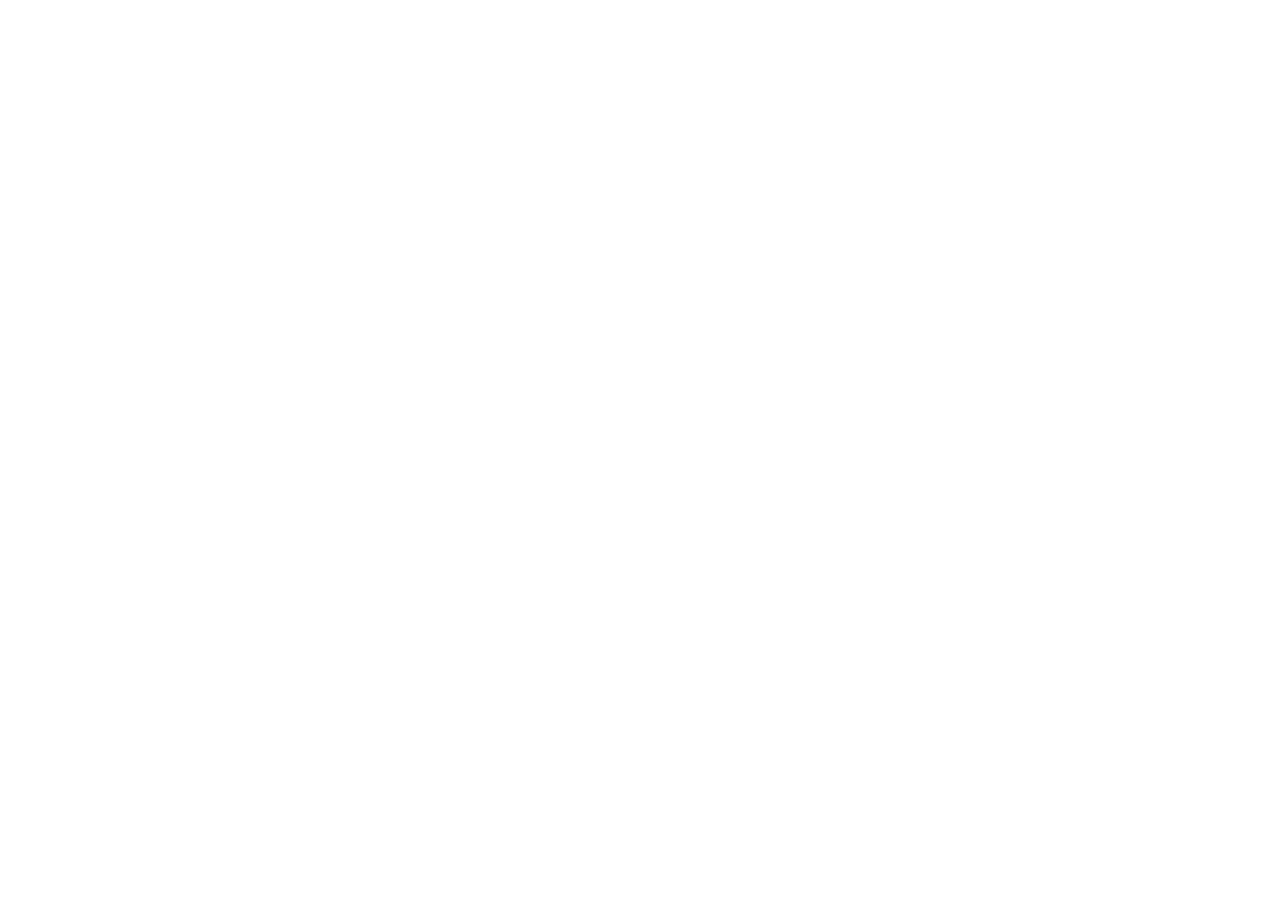
==== index.html @ eb6eebc4 "Plantillas de las paginas" ====
<!DOCTYPE html>
<html lang="en">
<head>
    <meta charset="UTF-8">
    <meta http-equiv="X-UA-Compatible" content="IE=edge">
    <meta name="viewport" content="width=device-width, initial-scale=1.0">
    <title>Document</title>
</head>
<body>
    
</body>
</html>
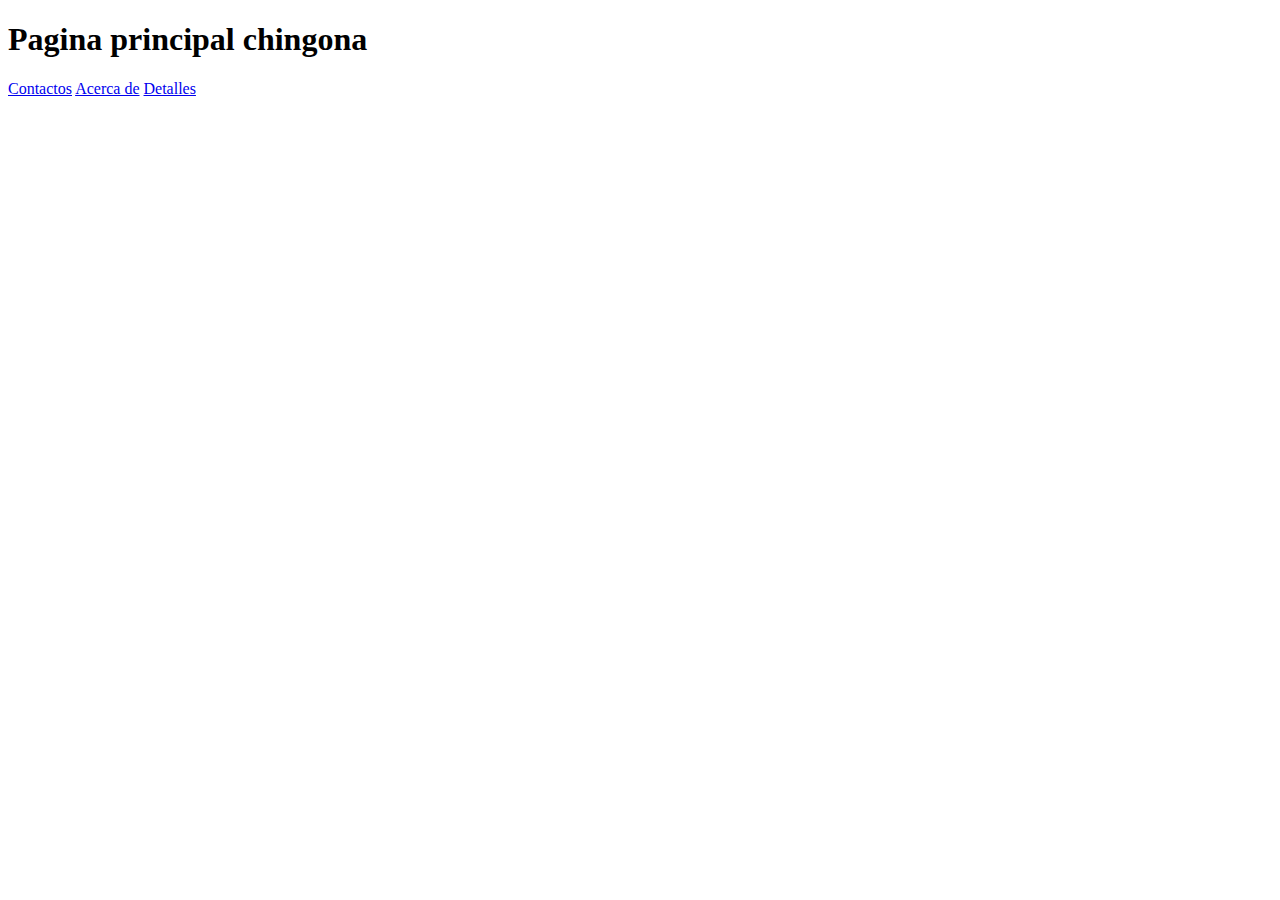
==== commit ab8098ce: "Links de las paginas" ====
--- a/index.html
+++ b/index.html
@@ -7,6 +7,10 @@
     <title>Document</title>
 </head>
 <body>
-    
+    <h1>Pagina principal chingona</h1>
+
+    <a href="./contactos.html" title="Visita la pagina de contactos">Contactos</a>
+    <a href="./acerca_de.html" title="Visita la pagina de acerca de">Acerca de</a>
+    <a href="./detalles.html" title="Visita la pagina de detalles">Detalles</a>
 </body>
 </html>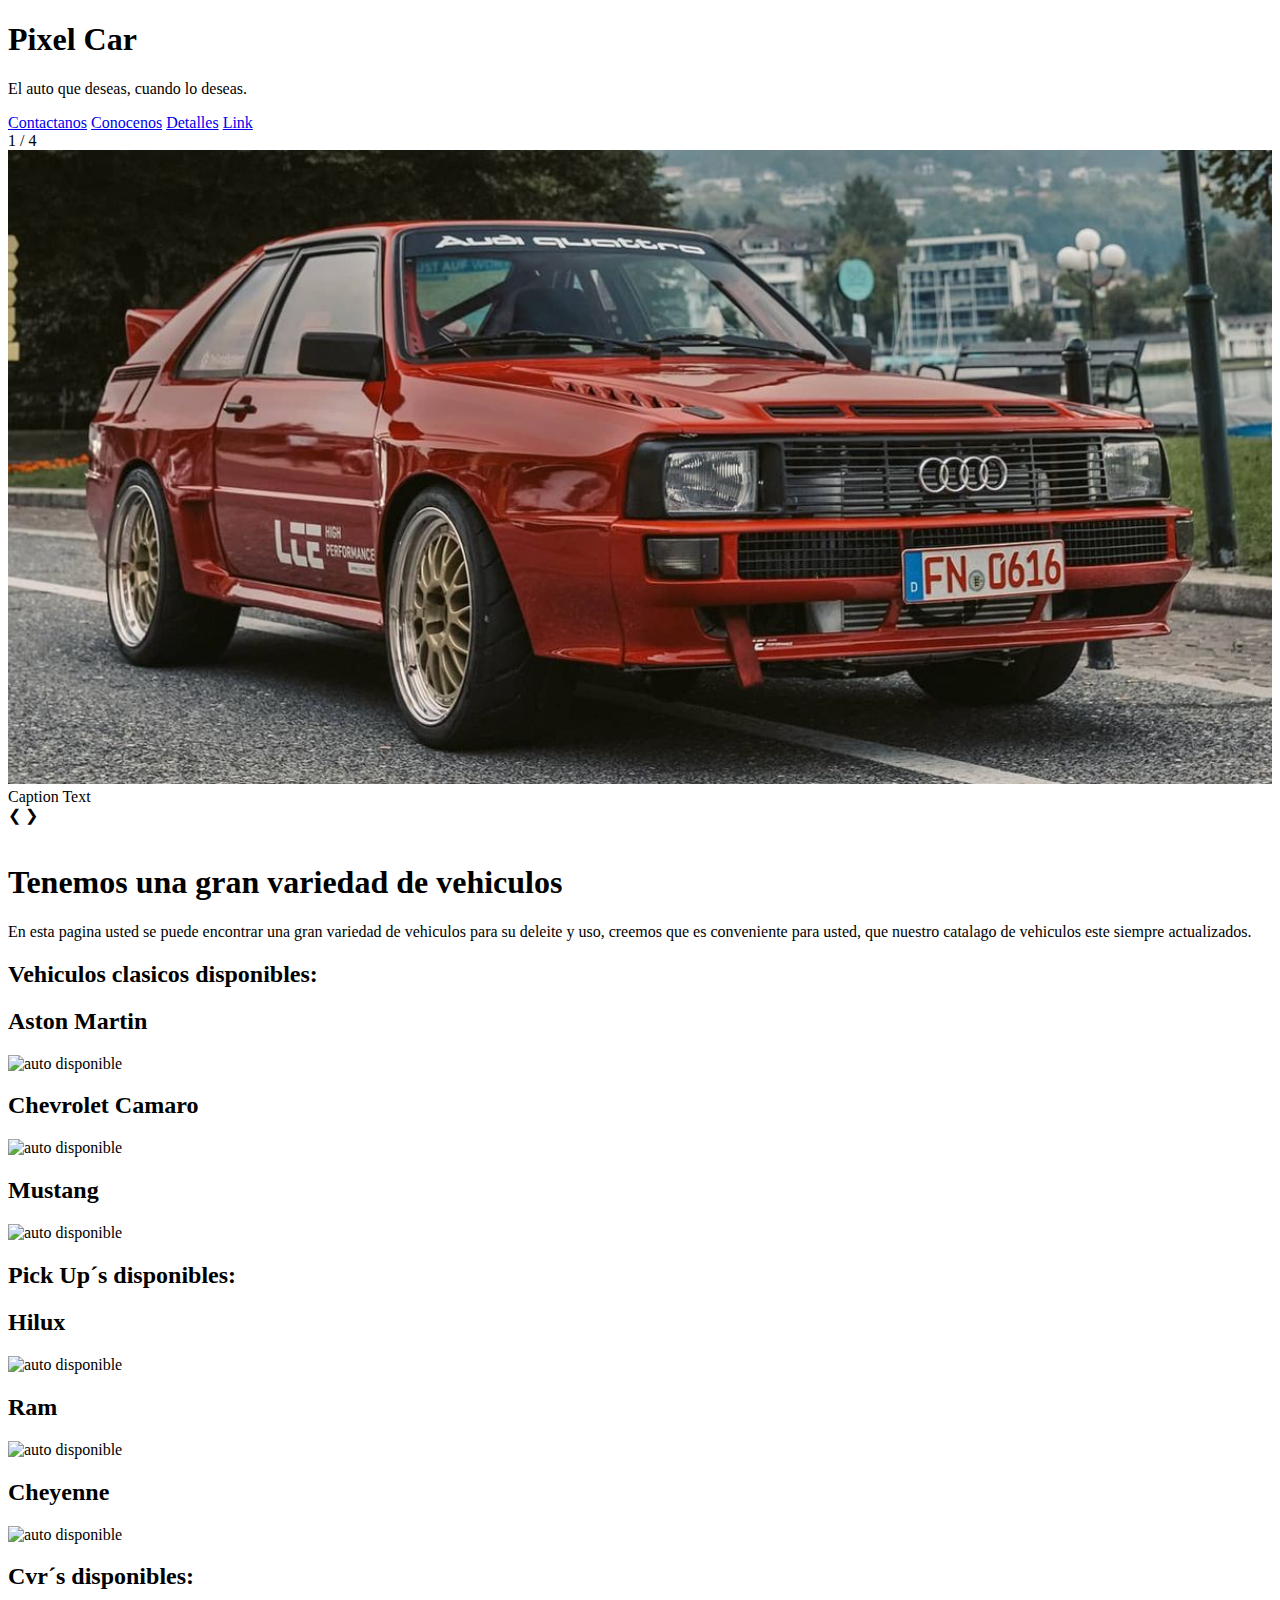
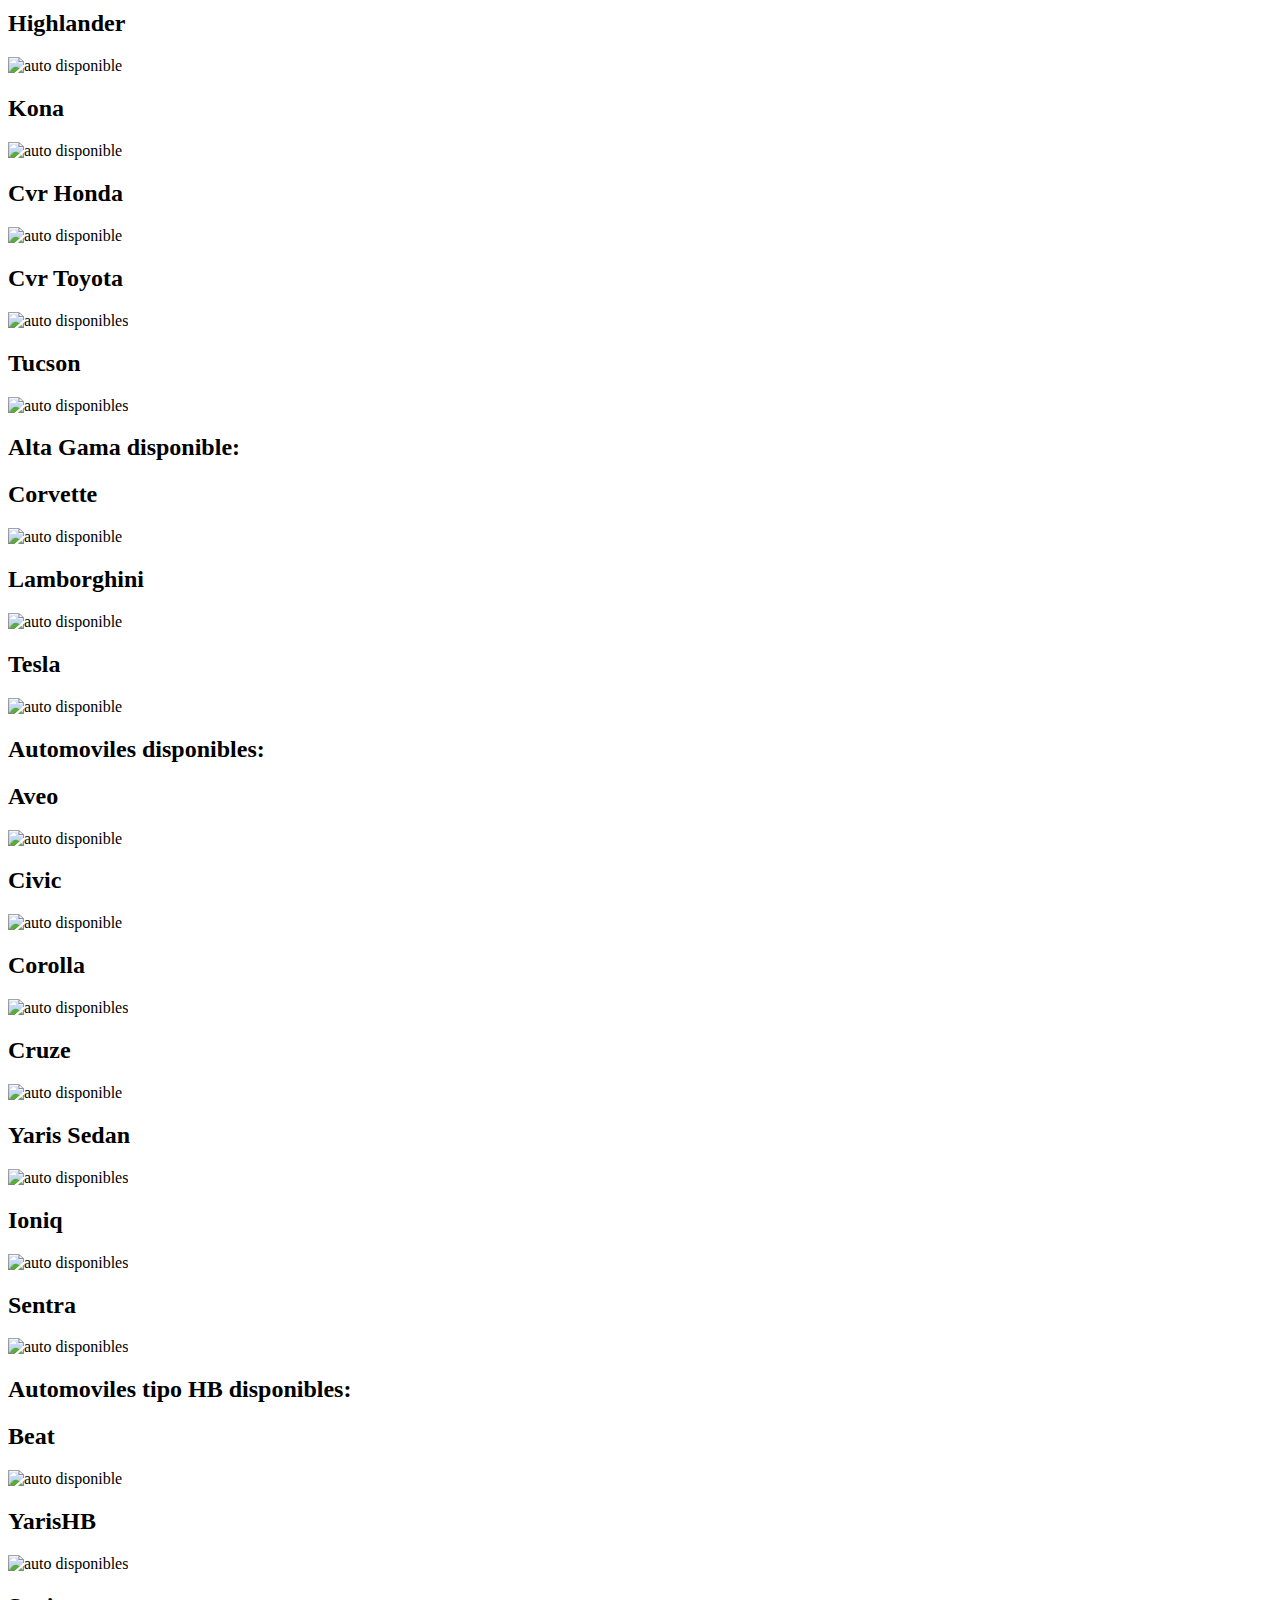
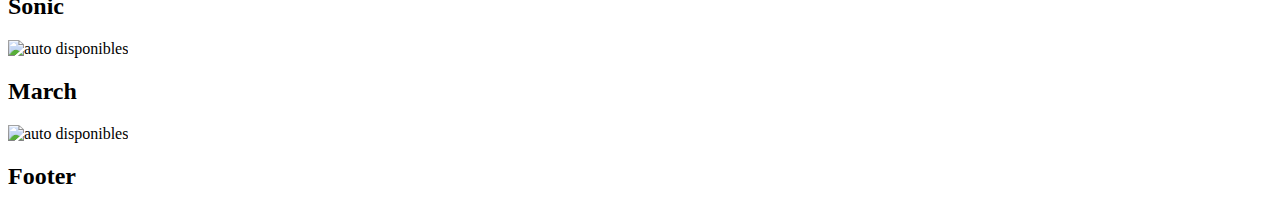
==== commit 9b7029ce: "Index Actualizado" ====
--- a/index.html
+++ b/index.html
@@ -1,16 +1,171 @@
+<!-- a) Landing page que presente a la empresa y los vehículos que tiene disponibles.  -->
 <!DOCTYPE html>
 <html lang="en">
+ 
 <head>
     <meta charset="UTF-8">
     <meta http-equiv="X-UA-Compatible" content="IE=edge">
     <meta name="viewport" content="width=device-width, initial-scale=1.0">
-    <title>Document</title>
+    <title>Pixel Car</title>
+    <link rel="stylesheet" href="css/estilos.css">
 </head>
 <body>
-    <h1>Pagina principal chingona</h1>
+    <!--<div>
+        <a href="index.html">
+        <img id="logo" src="imagenes/pixelCar_logo_color.png" alt="Logo de la compañia">
+        </a>
+    </div>-->
+<!--Header-->
+<div class="header">            
+  <h1>Pixel Car</h1>
+  <p>El auto que deseas, cuando lo deseas.</p>
+</div>
 
-    <a href="./contactos.html" title="Visita la pagina de contactos">Contactos</a>
-    <a href="./acerca_de.html" title="Visita la pagina de acerca de">Acerca de</a>
-    <a href="./detalles.html" title="Visita la pagina de detalles">Detalles</a>
+<!--Barra de navegacion-->
+<div class="navbar">
+  <a href="/WWW/contacto.txt" title="Visita la pagina de contactos">Contactanos</a>
+  <a href="/WWW/acerca_de.html" title="Visita la pagina de acerca de">Conocenos</a>
+  <a href="/WWW/detalles.html" title="Visita la pagina de detalles">Detalles</a>
+  <a href="#" class="right">Link</a>
+</div>
+
+<!-- Slideshow container -->
+<div class="slideshow-container">
+
+<!-- Full-width images with number and caption text -->
+<div class="mySlides fade">
+<div class="numbertext">1 / 4</div>
+<img src="imagenes/quattro.jpg" style="width:100%">
+<div class="text">Caption Text</div>
+</div>
+
+<div class="mySlides fade">
+<div class="numbertext">2 / 4</div>
+<img src="imagenes/rs200.jpg" style="width:100%">
+<div class="text">Caption Two</div>
+</div>
+
+<div class="mySlides fade">
+<div class="numbertext">3 / 4</div>
+<img src="imagenes/ae86_trueno.jpg" style="width:100%">
+<div class="text">Caption Three</div>
+</div>
+
+<div class="mySlides fade">
+  <div class="numbertext">4 / 4</div>
+  <img src="imagenes/ford_escort.jpg" style="width:100%">
+  <div class="text">Caption Four</div>
+</div>
+
+<!-- Next and previous buttons -->
+<a class="prev" onclick="plusSlides(-1)">&#10094;</a>
+<a class="next" onclick="plusSlides(1)">&#10095;</a>
+</div>
+<br>
+
+<!-- The dots/circles -->
+<div style="text-align:center">
+<span class="dot" onclick="currentSlide(1)"></span>
+<span class="dot" onclick="currentSlide(2)"></span>
+<span class="dot" onclick="currentSlide(3)"></span>
+</div>
+<script>
+  var slideIndex = 0;
+showSlides();
+
+function showSlides() {
+var i;
+var slides = document.getElementsByClassName("mySlides");
+for (i = 0; i < slides.length; i++) {
+  slides[i].style.display = "none";
+}
+slideIndex++;
+if (slideIndex > slides.length) {slideIndex = 1}
+slides[slideIndex-1].style.display = "block";
+setTimeout(showSlides, 5000); // Change image every 5 seconds
+}
+</script>
+    <section>
+      <article>
+        <h1>Tenemos una gran variedad de vehiculos</h1>
+        <p>
+          En esta pagina usted se puede encontrar una gran variedad de vehiculos para su deleite y uso, creemos que es
+          conveniente para usted, que nuestro catalago de vehiculos este siempre actualizados.
+        </p>
+        <h2>Vehiculos clasicos disponibles: </h2>
+
+        <h2>Aston Martin</h2>
+        <img id="auto" src="imagenes/astonmartin.jpg" alt="auto disponible">
+        <h2>Chevrolet Camaro</h2>
+        <img id="auto" src="imagenes/camaro.jpg" alt="auto disponible">
+        <h2>Mustang</h2>
+        <img id="auto" src="imagenes/Mustang.jpg" alt="auto disponible">
+
+        <h2>Pick Up´s disponibles: </h2>
+
+        <h2>Hilux</h2>
+        <img id="auto" src="imagenes/Hilux.jpg" alt="auto disponible">
+        <h2>Ram</h2>
+        <img id="auto" src="imagenes/Ram.jpg" alt="auto disponible">
+        <h2>Cheyenne</h2>
+        <img id="auto" src="imagenes/Cheyenne.jpg" alt="auto disponible">
+
+        <h2>Cvr´s disponibles: </h2>
+
+        <h2>Highlander</h2>
+        <img id="auto" src="imagenes/highlander.jpg" alt="auto disponible">
+        <h2>Kona</h2>
+        <img id="auto" src="imagenes/kona.jpg" alt="auto disponible">
+        <h2>Cvr Honda</h2>
+        <img id="auto" src="imagenes/cvr.jpg" alt="auto disponible">
+        <h2>Cvr Toyota</h2>
+        <img id="auto" src="imagenes/cvrT.jpg" alt="auto disponibles">
+        <h2>Tucson</h2>
+        <img id="auto" src="imagenes/Tucson.jpg" alt="auto disponibles">
+
+        <h2>Alta Gama disponible: </h2>
+
+        <h2>Corvette</h2>
+        <img id="auto" src="imagenes/corvette.jpg" alt="auto disponible">
+        <h2>Lamborghini</h2>
+        <img id="auto" src="imagenes/lambo.jpg" alt="auto disponible">
+        <h2>Tesla</h2>
+        <img id="auto" src="imagenes/Tesla.jpg" alt="auto disponible">
+
+        <h2>Automoviles disponibles: </h2>
+
+        <h2>Aveo</h2>
+        <img id="auto" src="imagenes/aveo.jpg" alt="auto disponible">
+        <h2>Civic</h2>
+        <img id="auto" src="imagenes/civic.jpg" alt="auto disponible">
+        <h2>Corolla</h2>
+        <img id="auto" src="imagenes/corolla.jpg" alt="auto disponibles">
+        <h2>Cruze</h2>
+        <img id="auto" src="imagenes/cruze.jpg" alt="auto disponible">
+        <h2>Yaris Sedan</h2>
+        <img id="auto" src="imagenes/YarisSd.jpg" alt="auto disponibles">
+        <h2>Ioniq</h2>
+        <img id="auto" src="imagenes/ioniq.jpg" alt="auto disponibles">
+        <h2>Sentra</h2>
+        <img id="auto" src="imagenes/sentra.jpg" alt="auto disponibles">
+
+        <h2>Automoviles tipo HB disponibles: </h2>
+
+        <h2>Beat</h2>
+        <img id="auto" src="imagenes/beat.jpg" alt="auto disponible">
+        <h2>YarisHB</h2>
+        <img id="auto" src="imagenes/yarisHB.jpg" alt="auto disponibles">
+        <h2>Sonic</h2>
+        <img id="auto" src="imagenes/sonic.jpg" alt="auto disponibles">
+        <h2>March</h2>
+        <img id="auto" src="imagenes/march.jpg" alt="auto disponibles">
+
+
+        <div class="footer">
+          <h2>Footer</h2>
+        </div>
+      </section>
+    </article>   
 </body>
-</html>+
+</html>
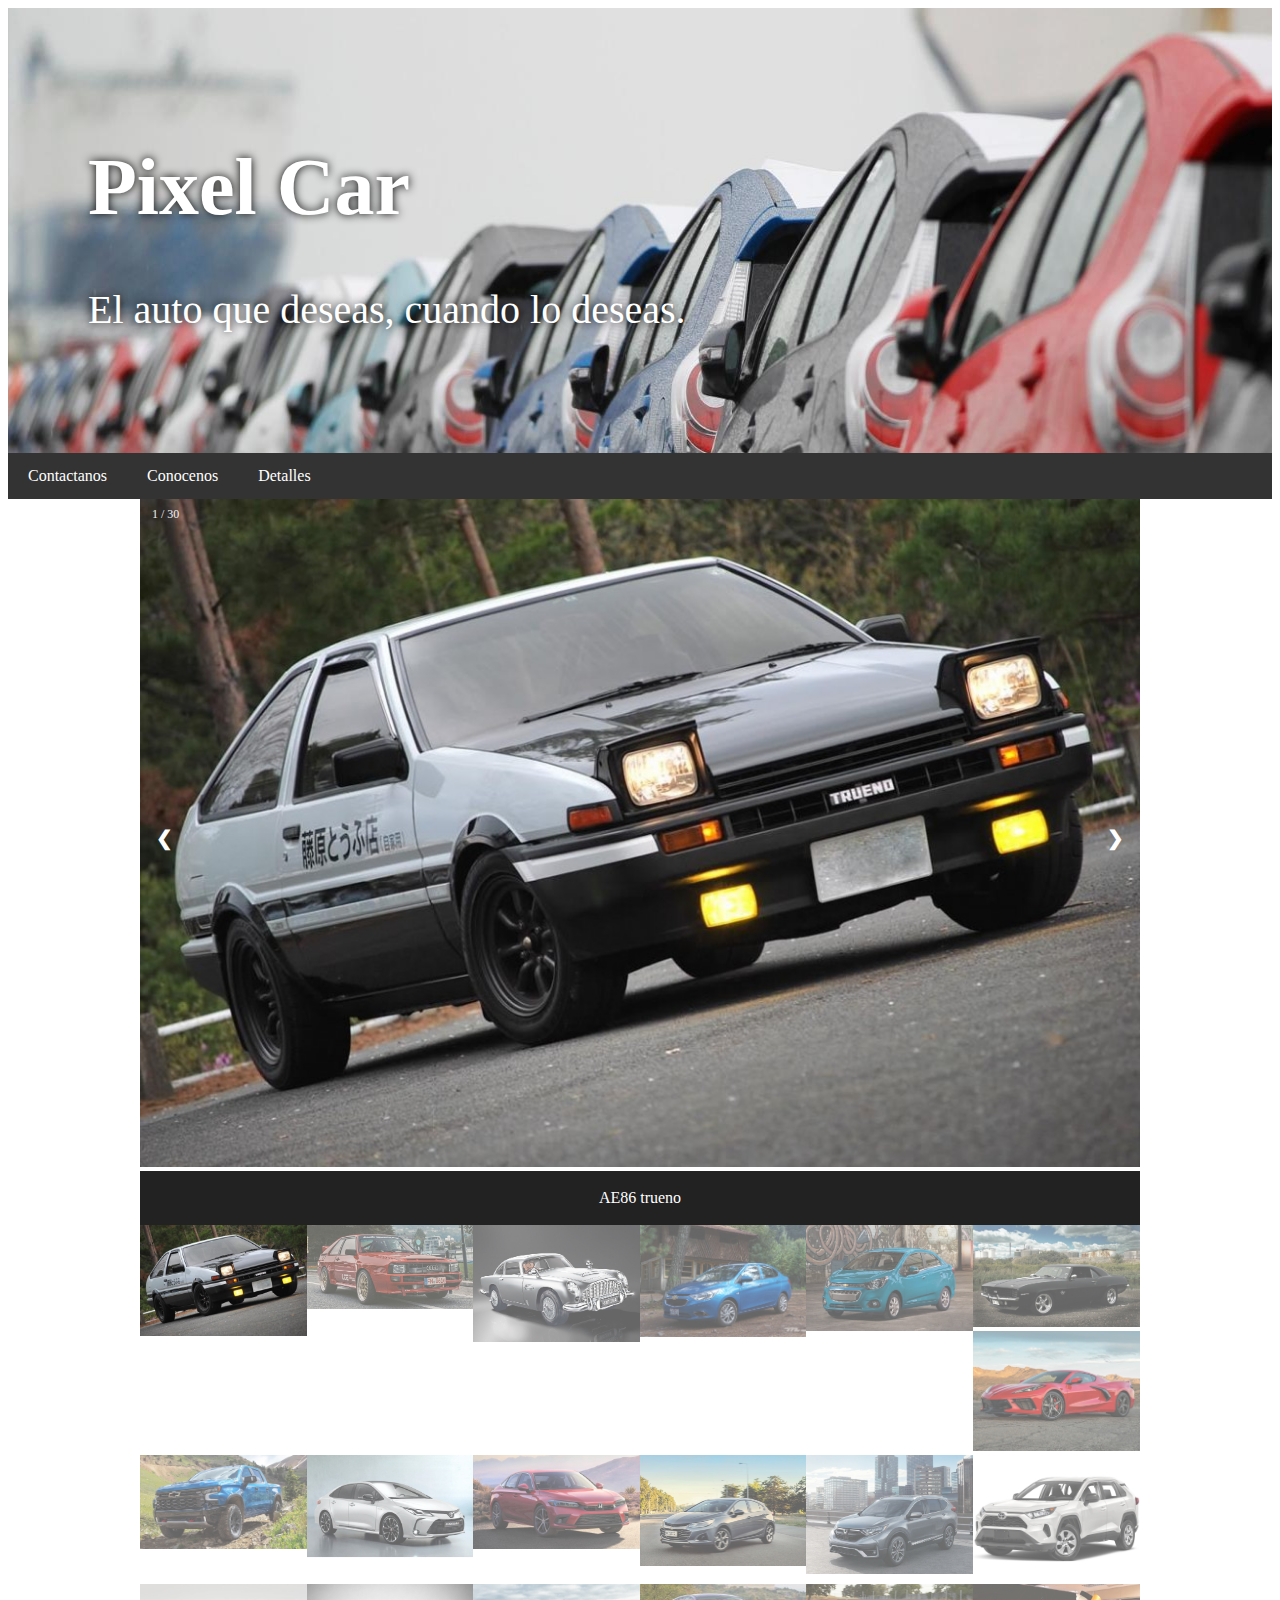
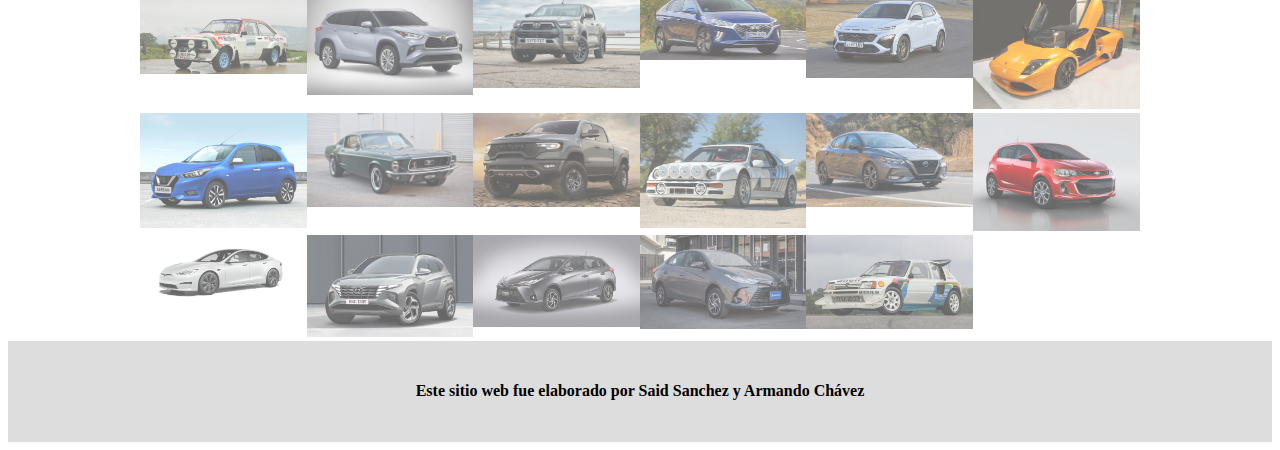
==== commit 062afe83: "Actualización general" ====
--- a/index.html
+++ b/index.html
@@ -23,68 +23,312 @@
 
 <!--Barra de navegacion-->
 <div class="navbar">
-  <a href="/WWW/contacto.txt" title="Visita la pagina de contactos">Contactanos</a>
-  <a href="/WWW/acerca_de.html" title="Visita la pagina de acerca de">Conocenos</a>
-  <a href="/WWW/detalles.html" title="Visita la pagina de detalles">Detalles</a>
-  <a href="#" class="right">Link</a>
+  <a href="contactos.html" title="Visita la pagina de contactos">Contactanos</a>
+  <a href="acerca_de.html" title="Visita la pagina de acerca de">Conocenos</a>
+  <a href="detalles.html" title="Visita la pagina de detalles">Detalles</a>
 </div>
 
-<!-- Slideshow container -->
-<div class="slideshow-container">
-
-<!-- Full-width images with number and caption text -->
-<div class="mySlides fade">
-<div class="numbertext">1 / 4</div>
-<img src="imagenes/quattro.jpg" style="width:100%">
-<div class="text">Caption Text</div>
+
+
+<!--Slideshow-->
+
+
+<!-- Container for the image gallery -->
+<div class="container">
+
+  <!-- Full-width images with number text -->
+  <div class="mySlides">
+    <div class="numbertext">1 / 30</div>
+      <img src="../imagenes/ae86_trueno.jpg" style="width:100%">
+  </div>
+
+  <div class="mySlides">
+    <div class="numbertext">2 / 30</div>
+      <img src="../imagenes/quattro.jpg" style="width:100%">
+  </div>
+
+  <div class="mySlides">
+    <div class="numbertext">3 / 30</div>
+      <img src="../imagenes/astonmartin.jpg" style="width:100%">
+  </div>
+
+  <div class="mySlides">
+    <div class="numbertext">4 / 30</div>
+      <img src="../imagenes/aveo.jpg" style="width:100%">  
+  </div>
+
+  <div class="mySlides">
+    <div class="numbertext">5 / 30</div>
+      <img src="../imagenes/beat.jpg" style="width:100%">
+  </div>
+
+  <div class="mySlides">
+    <div class="numbertext">6 / 30</div>
+      <img src="../imagenes/camaro.jpg" style="width:100%">
+  </div>
+
+  <div class="mySlides">
+    <div class="numbertext">7 / 30</div>
+      <img src="../imagenes/corvette.jpg" style="width:100%">
+  </div>
+
+  <div class="mySlides">
+    <div class="numbertext">8 / 30</div>
+      <img src="../imagenes/Cheyenne.jpg" style="width:100%">
+  </div>
+
+  <div class="mySlides">
+    <div class="numbertext">9 / 30</div>
+      <img src="../imagenes/corolla.jpg" style="width:100%">
+  </div>
+
+  <div class="mySlides">
+    <div class="numbertext">10 / 30</div>
+      <img src="../imagenes/civic.jpg" style="width:100%">
+  </div>
+
+  <div class="mySlides">
+    <div class="numbertext">11 / 30</div>
+      <img src="../imagenes/cruze.jpg" style="width:100%">
+  </div>
+
+  <div class="mySlides">
+    <div class="numbertext">12 / 30</div>
+      <img src="../imagenes/cvr.jpg" style="width:100%">
+  </div>
+
+  <div class="mySlides">
+    <div class="numbertext">13 / 30</div>
+      <img src="../imagenes/cvrT.jpg" style="width:100%">
+  </div>
+
+  <div class="mySlides">
+    <div class="numbertext">14 / 30</div>
+      <img src="../imagenes/ford_escort.jpg" style="width:100%">
+  </div>
+
+  <div class="mySlides">
+    <div class="numbertext">15 / 30</div>
+      <img src="../imagenes/highlander.jpg" style="width:100%">
+  </div>
+
+  <div class="mySlides">
+    <div class="numbertext">16 / 30</div>
+      <img src="../imagenes/Hilux.jpg" style="width:100%">
+  </div>
+
+  <div class="mySlides">
+    <div class="numbertext">17 / 30</div>
+      <img src="../imagenes/ioniq.jpg" style="width:100%">
+  </div>
+
+  <div class="mySlides">
+    <div class="numbertext">18 / 30</div>
+      <img src="../imagenes/kona.jpg" style="width:100%">
+  </div>
+
+  <div class="mySlides">
+    <div class="numbertext">19 / 30</div>
+      <img src="../imagenes/lambo.jpg" style="width:100%">
+  </div>
+
+  <div class="mySlides">
+    <div class="numbertext">20 / 30</div>
+      <img src="../imagenes/march.jpg" style="width:100%">
+  </div>
+
+  <div class="mySlides">
+    <div class="numbertext">21 / 30</div>
+      <img src="../imagenes/Mustang.jpg" style="width:100%">
+  </div>
+
+  <div class="mySlides">
+    <div class="numbertext">22 / 30</div>
+      <img src="../imagenes/Ram.jpg" style="width:100%">
+  </div>
+
+  <div class="mySlides">
+    <div class="numbertext">23 / 30</div>
+      <img src="../imagenes/rs200.jpg" style="width:100%">
+  </div>
+
+  <div class="mySlides">
+    <div class="numbertext">24 / 30</div>
+      <img src="../imagenes/sentra.jpg" style="width:100%">
+  </div>
+
+  <div class="mySlides">
+    <div class="numbertext">25 / 30</div>
+      <img src="../imagenes/sonic.jpg" style="width:100%">
+  </div>
+
+  <div class="mySlides">
+    <div class="numbertext">26 / 30</div>
+      <img src="../imagenes/Tesla.jpg" style="width:100%">
+  </div>
+
+  <div class="mySlides">
+    <div class="numbertext">27 / 30</div>
+      <img src="../imagenes/Tucson.jpg" style="width:100%">
+  </div>
+
+  <div class="mySlides">
+    <div class="numbertext">28 / 30</div>
+      <img src="../imagenes/yarisHB.jpg" style="width:100%">
+  </div>
+
+  <div class="mySlides">
+    <div class="numbertext">29 / 30</div>
+      <img src="../imagenes/YarisSd.jpg" style="width:100%">
+  </div>
+
+  <div class="mySlides">
+    <div class="numbertext">30 / 30</div>
+      <img src="../imagenes/peugeot205.jpg" style="width:100%">
+  </div>
+
+
+  <!-- Next and previous buttons -->
+  <a class="prev" onclick="plusSlides(-1)">&#10094;</a>
+  <a class="next" onclick="plusSlides(1)">&#10095;</a>
+
+  <!-- Image text -->
+  <div class="caption-container">
+    <p id="caption">Textooooooooo</p>
+  </div>
+
+  <!-- Thumbnail images -->
+  <div class="row">
+    <div class="column">
+      <img class="demo cursor" src="../imagenes/ae86_trueno.jpg" style="width:100%" onclick="currentSlide(1)" alt="AE86 trueno">
+    </div>
+    <div class="column">
+      <img class="demo cursor" src="../imagenes/quattro.jpg" style="width:100%" onclick="currentSlide(2)" alt="Audi Quattro">
+    </div>
+    <div class="column">
+      <img class="demo cursor" src="../imagenes/astonmartin.jpg" style="width:100%" onclick="currentSlide(3)" alt="Aston Martin">
+    </div>
+    <div class="column">
+      <img class="demo cursor" src="../imagenes/aveo.jpg" style="width:100%" onclick="currentSlide(4)" alt="Ford Aveo">
+    </div>
+    <div class="column">
+      <img class="demo cursor" src="../imagenes/beat.jpg" style="width:100%" onclick="currentSlide(5)" alt="Ford Beat">
+    </div>
+    <div class="column">
+      <img class="demo cursor" src="../imagenes/camaro.jpg" style="width:100%" onclick="currentSlide(6)" alt="Chevrolet Camaro">
+    </div>
+    <div class="column">
+      <img class="demo cursor" src="../imagenes/corvette.jpg" style="width:100%" onclick="currentSlide(7)" alt="Chevrolet Corvette">
+    </div>
+    <div class="column">
+      <img class="demo cursor" src="../imagenes/Cheyenne.jpg" style="width:100%" onclick="currentSlide(8)" alt="Ford Cheyenne">
+    </div>
+    <div class="column">
+      <img class="demo cursor" src="../imagenes/corolla.jpg" style="width:100%" onclick="currentSlide(9)" alt="Toyota Corolla">
+    </div>
+    <div class="column">
+      <img class="demo cursor" src="../imagenes/civic.jpg" style="width:100%" onclick="currentSlide(10)" alt="Honda Civic">
+    </div>
+    <div class="column">
+      <img class="demo cursor" src="../imagenes/cruze.jpg" style="width:100%" onclick="currentSlide(11)" alt="Chevrolet Cruze">
+    </div>
+    <div class="column">
+      <img class="demo cursor" src="../imagenes/cvr.jpg" style="width:100%" onclick="currentSlide(12)" alt="Honda CVR">
+    </div>
+    <div class="column">
+      <img class="demo cursor" src="../imagenes/cvrT.jpg" style="width:100%" onclick="currentSlide(13)" alt="Honda CVRT">
+    </div>
+    <div class="column">
+      <img class="demo cursor" src="../imagenes/ford_escort.jpg" style="width:100%" onclick="currentSlide(14)" alt="Ford Escort">
+    </div>
+    <div class="column">
+      <img class="demo cursor" src="../imagenes/highlander.jpg" style="width:100%" onclick="currentSlide(15)" alt="Toyota Highlander">
+    </div>
+    <div class="column">
+      <img class="demo cursor" src="../imagenes/Hilux.jpg" style="width:100%" onclick="currentSlide(16)" alt="Toyota Hilux">
+    </div>
+    <div class="column">
+      <img class="demo cursor" src="../imagenes/ioniq.jpg" style="width:100%" onclick="currentSlide(17)" alt="Hyundai Ioniq">
+    </div>
+    <div class="column">
+      <img class="demo cursor" src="../imagenes/kona.jpg" style="width:100%" onclick="currentSlide(18)" alt="Hyundai KONA">
+    </div>
+    <div class="column">
+      <img class="demo cursor" src="../imagenes/lambo.jpg" style="width:100%" onclick="currentSlide(19)" alt="Lamborghini">
+    </div>
+    <div class="column">
+      <img class="demo cursor" src="../imagenes/march.jpg" style="width:100%" onclick="currentSlide(20)" alt="Nissan March">
+    </div>
+    <div class="column">
+      <img class="demo cursor" src="../imagenes/Mustang.jpg" style="width:100%" onclick="currentSlide(21)" alt="Ford Mustang">
+    </div>
+    <div class="column">
+      <img class="demo cursor" src="../imagenes/Ram.jpg" style="width:100%" onclick="currentSlide(22)" alt="Ram">
+    </div>
+    <div class="column">
+      <img class="demo cursor" src="../imagenes/rs200.jpg" style="width:100%" onclick="currentSlide(23)" alt="Ford RS200">
+    </div>
+    <div class="column">
+      <img class="demo cursor" src="../imagenes/sentra.jpg" style="width:100%" onclick="currentSlide(24)" alt="Nissan Sentra">
+    </div>
+    <div class="column">
+      <img class="demo cursor" src="../imagenes/sonic.jpg" style="width:100%" onclick="currentSlide(25)" alt="Ford Sonic">
+    </div>
+    <div class="column">
+      <img class="demo cursor" src="../imagenes/Tesla.jpg" style="width:100%" onclick="currentSlide(26)" alt="Tesla">
+    </div>
+    <div class="column">
+      <img class="demo cursor" src="../imagenes/Tucson.jpg" style="width:100%" onclick="currentSlide(27)" alt="Hyundai Tucson">
+    </div>
+    <div class="column">
+      <img class="demo cursor" src="../imagenes/yarisHB.jpg" style="width:100%" onclick="currentSlide(28)" alt="Toyota Yaris">
+    </div>
+    <div class="column">
+      <img class="demo cursor" src="../imagenes/YarisSd.jpg" style="width:100%" onclick="currentSlide(29)" alt="Toyota YarisSd">
+    </div>
+    <div class="column">
+      <img class="demo cursor" src="../imagenes/peugeot205.jpg" style="width:100%" onclick="currentSlide(30)" alt="peugeot Turbo 205">
+    </div>
+  </div>
 </div>
 
-<div class="mySlides fade">
-<div class="numbertext">2 / 4</div>
-<img src="imagenes/rs200.jpg" style="width:100%">
-<div class="text">Caption Two</div>
-</div>
-
-<div class="mySlides fade">
-<div class="numbertext">3 / 4</div>
-<img src="imagenes/ae86_trueno.jpg" style="width:100%">
-<div class="text">Caption Three</div>
-</div>
-
-<div class="mySlides fade">
-  <div class="numbertext">4 / 4</div>
-  <img src="imagenes/ford_escort.jpg" style="width:100%">
-  <div class="text">Caption Four</div>
-</div>
-
-<!-- Next and previous buttons -->
-<a class="prev" onclick="plusSlides(-1)">&#10094;</a>
-<a class="next" onclick="plusSlides(1)">&#10095;</a>
-</div>
-<br>
-
-<!-- The dots/circles -->
-<div style="text-align:center">
-<span class="dot" onclick="currentSlide(1)"></span>
-<span class="dot" onclick="currentSlide(2)"></span>
-<span class="dot" onclick="currentSlide(3)"></span>
-</div>
-<script>
-  var slideIndex = 0;
-showSlides();
-
-function showSlides() {
-var i;
-var slides = document.getElementsByClassName("mySlides");
-for (i = 0; i < slides.length; i++) {
-  slides[i].style.display = "none";
-}
-slideIndex++;
-if (slideIndex > slides.length) {slideIndex = 1}
-slides[slideIndex-1].style.display = "block";
-setTimeout(showSlides, 5000); // Change image every 5 seconds
-}
+<script>  
+    var slideIndex = 1;
+    showSlides(slideIndex);
+
+    // Next/previous controls
+    function plusSlides(n) {
+      showSlides(slideIndex += n);
+    }
+
+    // Thumbnail image controls
+    function currentSlide(n) {
+      showSlides(slideIndex = n);
+    }
+
+    function showSlides(n) {
+      var i;
+      var slides = document.getElementsByClassName("mySlides");
+      var dots = document.getElementsByClassName("demo");
+      var captionText = document.getElementById("caption");
+      if (n > slides.length) {slideIndex = 1}
+      if (n < 1) {slideIndex = slides.length}
+      for (i = 0; i < slides.length; i++) {
+        slides[i].style.display = "none";
+      }
+      for (i = 0; i < dots.length; i++) {
+        dots[i].className = dots[i].className.replace(" active", "");
+      }
+      slides[slideIndex-1].style.display = "block";
+      dots[slideIndex-1].className += " active";
+      captionText.innerHTML = dots[slideIndex-1].alt;
+    }
+
 </script>
+
+
+
+<!--        
     <section>
       <article>
         <h1>Tenemos una gran variedad de vehiculos</h1>
@@ -160,12 +404,14 @@
         <h2>March</h2>
         <img id="auto" src="imagenes/march.jpg" alt="auto disponibles">
 
+        -->
 
         <div class="footer">
-          <h2>Footer</h2>
+          <h4> Este sitio web fue elaborado por Said Sanchez y Armando Chávez</h4>
         </div>
       </section>
     </article>   
+
 </body>
 
 </html>
--- a/css/estilos.css
+++ b/css/estilos.css
@@ -0,0 +1,177 @@
+.titulos{
+    text-align: center;
+}
+
+#logo{
+    width: 200px;
+    height:200px;
+    margin-left: auto;
+    margin-right: auto;
+    display: block;
+}
+
+.center {
+    display: block;
+    margin-left: auto;
+    margin-right: auto;
+    width: 50%;
+  }
+
+.derecha-arriba{
+    border-radius: 10px;
+    border:1px solid rgb(41, 41, 41);
+    height:500px;
+}
+
+.header {
+    padding: 80px; /* some padding */
+    text-align: left;
+    vertical-align: top;
+    background-image: url('../imagenes/carRental.jpg');
+    background-repeat: no-repeat;
+    background-size: 100% 100%;
+    background-attachment: fixed;
+    color: white; /* white text color */
+    text-shadow: black 0px 0px 10px;
+  }
+  
+  /* Increase the font size of the <h1> element */
+  .header h1 {
+    font-size: 80px;
+  }
+
+  .header p {
+      font-size: 40px;
+  }
+
+             /* Style the top navigation bar */
+.navbar {
+    overflow: hidden; /* Hide overflow */
+    background-color: #333; /* Dark background color */
+  }
+  
+  /* Style the navigation bar links */
+  .navbar a {
+    float: left; /* Make sure that the links stay side-by-side */
+    display: block; /* Change the display to block, for responsive reasons (see below) */
+    color: white; /* White text color */
+    text-align: center; /* Center the text */
+    padding: 14px 20px; /* Add some padding */
+    text-decoration: none; /* Remove underline */
+  }
+  
+  /* Right-aligned link */
+  .navbar a.right {
+    float: right; /* Float a link to the right */
+  }
+  
+  /* Change color on hover/mouse-over */
+  .navbar a:hover {
+    background-color: #ddd; /* Grey background color */
+    color: black; /* Black text color */
+  }
+
+
+
+/* css del slideshow */
+
+  * {
+    box-sizing: border-box;
+  }
+  
+  /* Position the image container (needed to position the left and right arrows) */
+  .container {
+    position: relative;
+    max-width: 1000px;
+    position: relative;
+    margin: auto;
+  }
+  
+  /* Hide the images by default */
+  .mySlides {
+    display: none;
+  }
+  
+  /* Add a pointer when hovering over the thumbnail images */
+  .cursor {
+    cursor: pointer;
+  }
+  
+  /* Next & previous buttons */
+  .prev,
+  .next {
+    cursor: pointer;
+    position: absolute;
+    top: 25%;
+    width: auto;
+    padding: 16px;
+    margin-top: -50px;
+    color: white;
+    font-weight: bold;
+    font-size: 20px;
+    border-radius: 0 3px 3px 0;
+    user-select: none;
+    -webkit-user-select: none;
+  }
+  
+  /* Position the "next button" to the right */
+  .next {
+    right: 0;
+    border-radius: 3px 0 0 3px;
+  }
+  
+  /* On hover, add a black background color with a little bit see-through */
+  .prev:hover,
+  .next:hover {
+    background-color: rgba(0, 0, 0, 0.8);
+  }
+  
+  /* Number text (1/3 etc) */
+  .numbertext {
+    color: #f2f2f2;
+    font-size: 12px;
+    padding: 8px 12px;
+    position: absolute;
+    top: 0;
+  }
+  
+  /* Container for image text */
+  .caption-container {
+    text-align: center;
+    background-color: #222;
+    padding: 2px 16px;
+    color: white;
+  }
+  
+  .row:after {
+    content: "";
+    display: table;
+    clear: both;
+  }
+  
+  /* Six columns side by side */
+  .column {
+    float: left;
+    width: 16.66%;
+  }
+  
+  /* Add a transparency effect for thumnbail images */
+  .demo {
+    opacity: 0.6;
+  }
+  
+  .active,
+  .demo:hover {
+    opacity: 1;
+  }
+
+
+
+
+ 
+  /* css del footer */
+  .footer {
+    padding: 20px; /* Some padding */
+    text-align: center; /* Center text*/
+    background: #ddd; /* Grey background */
+  }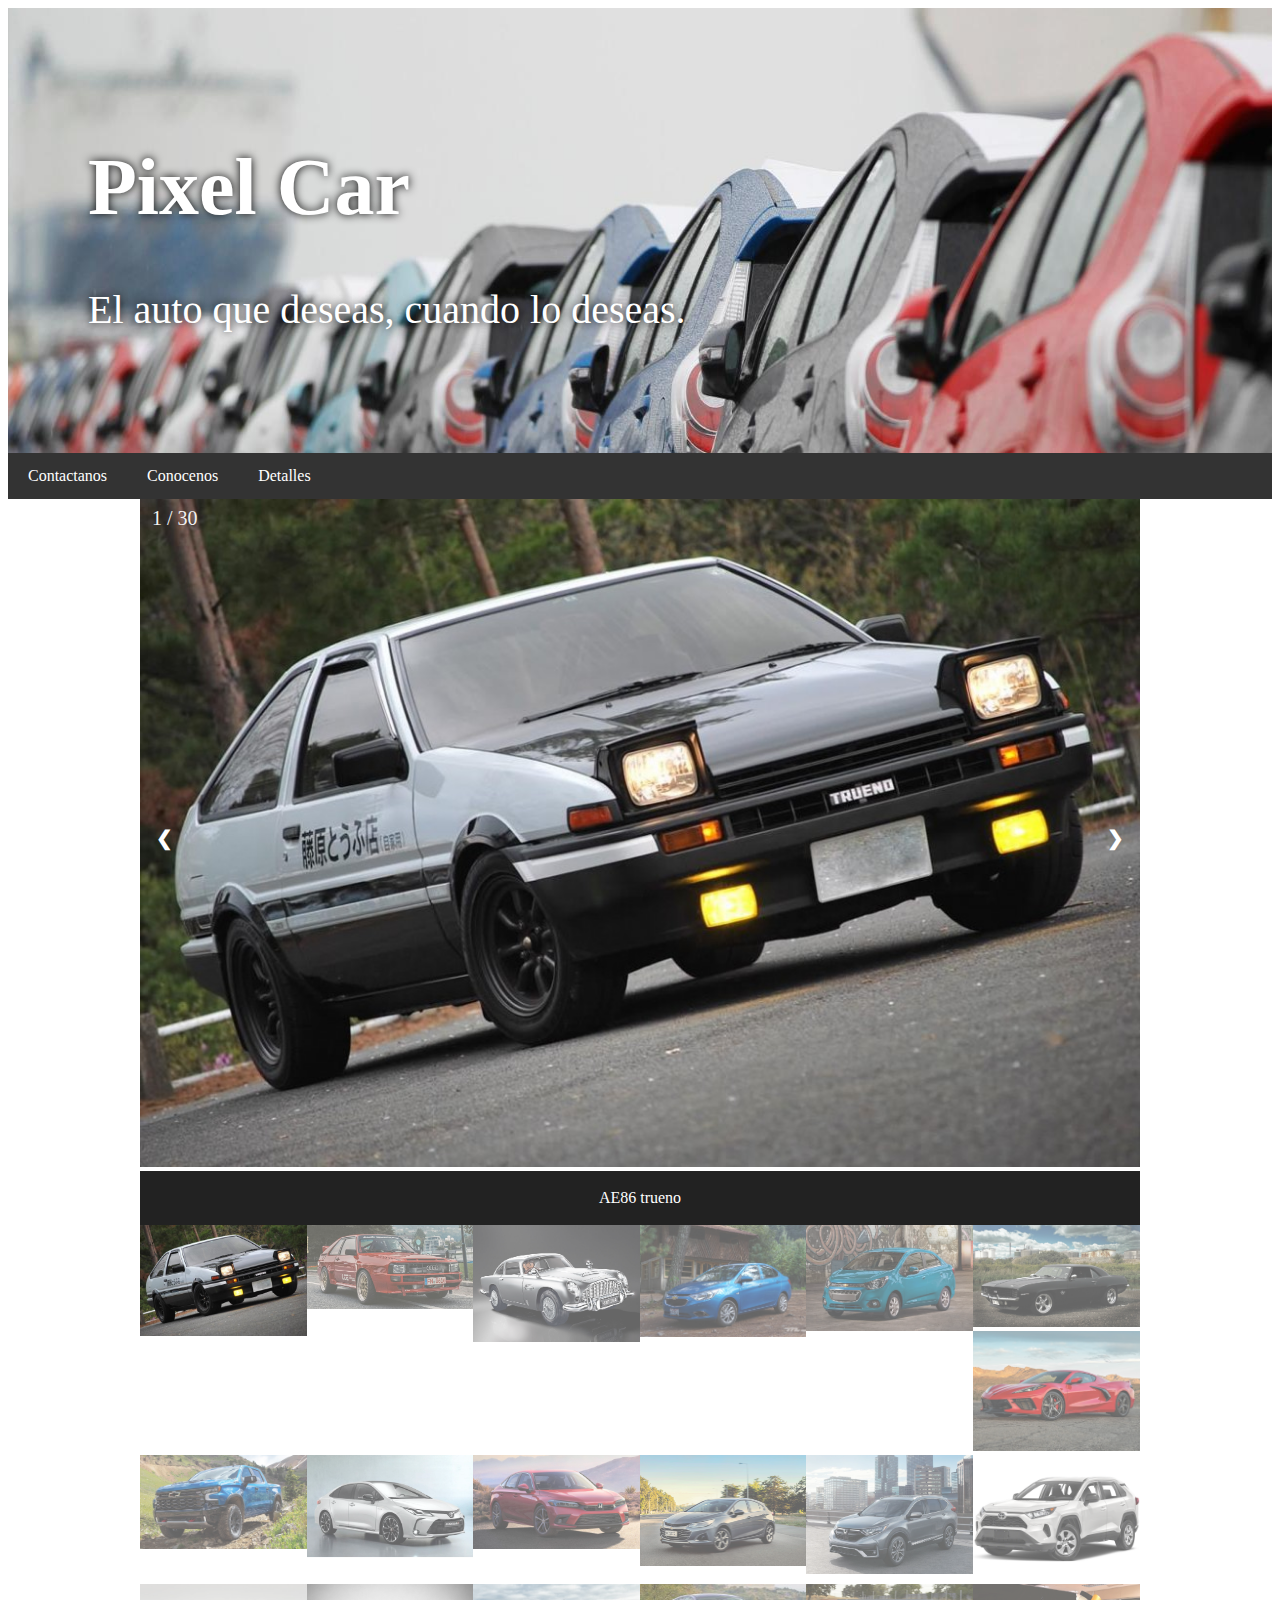
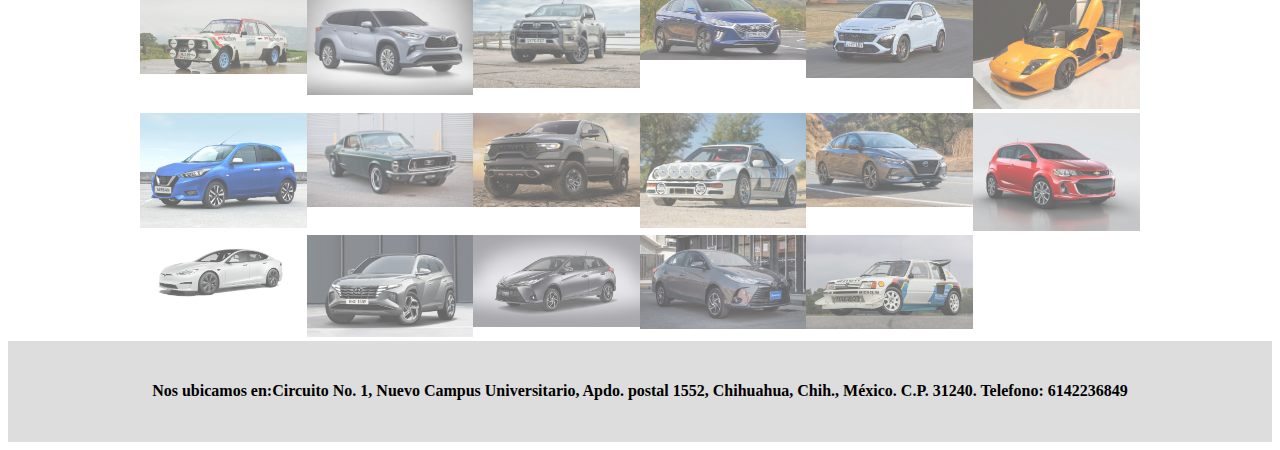
==== commit 3a2a0f3f: "navBar nuevo y actualizaciones" ====
--- a/index.html
+++ b/index.html
@@ -1,4 +1,3 @@
-<!-- a) Landing page que presente a la empresa y los vehículos que tiene disponibles.  -->
 <!DOCTYPE html>
 <html lang="en">
  
@@ -10,11 +9,7 @@
     <link rel="stylesheet" href="css/estilos.css">
 </head>
 <body>
-    <!--<div>
-        <a href="index.html">
-        <img id="logo" src="imagenes/pixelCar_logo_color.png" alt="Logo de la compañia">
-        </a>
-    </div>-->
+
 <!--Header-->
 <div class="header">            
   <h1>Pixel Car</h1>
@@ -23,20 +18,15 @@
 
 <!--Barra de navegacion-->
 <div class="navbar">
-  <a href="contactos.html" title="Visita la pagina de contactos">Contactanos</a>
-  <a href="acerca_de.html" title="Visita la pagina de acerca de">Conocenos</a>
-  <a href="detalles.html" title="Visita la pagina de detalles">Detalles</a>
+  <a href="./contactos.html" title="Visita la pagina de contactos">Contactanos</a>
+  <a href="./acerca_de.html" title="Visita la pagina de acerca de">Conocenos</a>
+  <a href="./detalles.html" title="Visita la pagina de detalles">Detalles</a>
 </div>
 
-
-
 <!--Slideshow-->
 
-
-<!-- Container for the image gallery -->
 <div class="container">
 
-  <!-- Full-width images with number text -->
   <div class="mySlides">
     <div class="numbertext">1 / 30</div>
       <img src="../imagenes/ae86_trueno.jpg" style="width:100%">
@@ -188,16 +178,16 @@
   </div>
 
 
-  <!-- Next and previous buttons -->
+  <!-- Botones-->
   <a class="prev" onclick="plusSlides(-1)">&#10094;</a>
   <a class="next" onclick="plusSlides(1)">&#10095;</a>
 
-  <!-- Image text -->
+  <!-- texto de las imagenes -->
   <div class="caption-container">
-    <p id="caption">Textooooooooo</p>
-  </div>
-
-  <!-- Thumbnail images -->
+    <p id="caption"></p>
+  </div>
+
+  <!-- Thumbnails -->
   <div class="row">
     <div class="column">
       <img class="demo cursor" src="../imagenes/ae86_trueno.jpg" style="width:100%" onclick="currentSlide(1)" alt="AE86 trueno">
@@ -296,12 +286,10 @@
     var slideIndex = 1;
     showSlides(slideIndex);
 
-    // Next/previous controls
     function plusSlides(n) {
       showSlides(slideIndex += n);
     }
 
-    // Thumbnail image controls
     function currentSlide(n) {
       showSlides(slideIndex = n);
     }
@@ -326,91 +314,9 @@
 
 </script>
 
-
-
-<!--        
-    <section>
-      <article>
-        <h1>Tenemos una gran variedad de vehiculos</h1>
-        <p>
-          En esta pagina usted se puede encontrar una gran variedad de vehiculos para su deleite y uso, creemos que es
-          conveniente para usted, que nuestro catalago de vehiculos este siempre actualizados.
-        </p>
-        <h2>Vehiculos clasicos disponibles: </h2>
-
-        <h2>Aston Martin</h2>
-        <img id="auto" src="imagenes/astonmartin.jpg" alt="auto disponible">
-        <h2>Chevrolet Camaro</h2>
-        <img id="auto" src="imagenes/camaro.jpg" alt="auto disponible">
-        <h2>Mustang</h2>
-        <img id="auto" src="imagenes/Mustang.jpg" alt="auto disponible">
-
-        <h2>Pick Up´s disponibles: </h2>
-
-        <h2>Hilux</h2>
-        <img id="auto" src="imagenes/Hilux.jpg" alt="auto disponible">
-        <h2>Ram</h2>
-        <img id="auto" src="imagenes/Ram.jpg" alt="auto disponible">
-        <h2>Cheyenne</h2>
-        <img id="auto" src="imagenes/Cheyenne.jpg" alt="auto disponible">
-
-        <h2>Cvr´s disponibles: </h2>
-
-        <h2>Highlander</h2>
-        <img id="auto" src="imagenes/highlander.jpg" alt="auto disponible">
-        <h2>Kona</h2>
-        <img id="auto" src="imagenes/kona.jpg" alt="auto disponible">
-        <h2>Cvr Honda</h2>
-        <img id="auto" src="imagenes/cvr.jpg" alt="auto disponible">
-        <h2>Cvr Toyota</h2>
-        <img id="auto" src="imagenes/cvrT.jpg" alt="auto disponibles">
-        <h2>Tucson</h2>
-        <img id="auto" src="imagenes/Tucson.jpg" alt="auto disponibles">
-
-        <h2>Alta Gama disponible: </h2>
-
-        <h2>Corvette</h2>
-        <img id="auto" src="imagenes/corvette.jpg" alt="auto disponible">
-        <h2>Lamborghini</h2>
-        <img id="auto" src="imagenes/lambo.jpg" alt="auto disponible">
-        <h2>Tesla</h2>
-        <img id="auto" src="imagenes/Tesla.jpg" alt="auto disponible">
-
-        <h2>Automoviles disponibles: </h2>
-
-        <h2>Aveo</h2>
-        <img id="auto" src="imagenes/aveo.jpg" alt="auto disponible">
-        <h2>Civic</h2>
-        <img id="auto" src="imagenes/civic.jpg" alt="auto disponible">
-        <h2>Corolla</h2>
-        <img id="auto" src="imagenes/corolla.jpg" alt="auto disponibles">
-        <h2>Cruze</h2>
-        <img id="auto" src="imagenes/cruze.jpg" alt="auto disponible">
-        <h2>Yaris Sedan</h2>
-        <img id="auto" src="imagenes/YarisSd.jpg" alt="auto disponibles">
-        <h2>Ioniq</h2>
-        <img id="auto" src="imagenes/ioniq.jpg" alt="auto disponibles">
-        <h2>Sentra</h2>
-        <img id="auto" src="imagenes/sentra.jpg" alt="auto disponibles">
-
-        <h2>Automoviles tipo HB disponibles: </h2>
-
-        <h2>Beat</h2>
-        <img id="auto" src="imagenes/beat.jpg" alt="auto disponible">
-        <h2>YarisHB</h2>
-        <img id="auto" src="imagenes/yarisHB.jpg" alt="auto disponibles">
-        <h2>Sonic</h2>
-        <img id="auto" src="imagenes/sonic.jpg" alt="auto disponibles">
-        <h2>March</h2>
-        <img id="auto" src="imagenes/march.jpg" alt="auto disponibles">
-
-        -->
-
-        <div class="footer">
-          <h4> Este sitio web fue elaborado por Said Sanchez y Armando Chávez</h4>
-        </div>
-      </section>
-    </article>   
+<div class="footer">
+  <h4> Nos ubicamos en:Circuito No. 1, Nuevo Campus Universitario, Apdo. postal 1552, Chihuahua, Chih., México. C.P. 31240. Telefono: 6142236849</h4>
+</div>
 
 </body>
 
--- a/css/estilos.css
+++ b/css/estilos.css
@@ -24,18 +24,18 @@
 }
 
 .header {
-    padding: 80px; /* some padding */
+    padding: 80px; 
     text-align: left;
     vertical-align: top;
     background-image: url('../imagenes/carRental.jpg');
     background-repeat: no-repeat;
     background-size: 100% 100%;
     background-attachment: fixed;
-    color: white; /* white text color */
+    color: white; 
     text-shadow: black 0px 0px 10px;
   }
   
-  /* Increase the font size of the <h1> element */
+
   .header h1 {
     font-size: 80px;
   }
@@ -44,31 +44,27 @@
       font-size: 40px;
   }
 
-             /* Style the top navigation bar */
+ /* barra de navegacion */
 .navbar {
-    overflow: hidden; /* Hide overflow */
-    background-color: #333; /* Dark background color */
+    overflow: hidden; 
+    background-color: #333; 
   }
   
-  /* Style the navigation bar links */
+  /* links de la barra de navegacion */
   .navbar a {
-    float: left; /* Make sure that the links stay side-by-side */
-    display: block; /* Change the display to block, for responsive reasons (see below) */
-    color: white; /* White text color */
-    text-align: center; /* Center the text */
-    padding: 14px 20px; /* Add some padding */
-    text-decoration: none; /* Remove underline */
+    float: left; 
+    display: block; 
+    color: white; 
+    text-align: center; 
+    padding: 14px 20px; 
+    text-decoration: none; 
   }
   
-  /* Right-aligned link */
-  .navbar a.right {
-    float: right; /* Float a link to the right */
-  }
   
-  /* Change color on hover/mouse-over */
+  /* cambio de color cuando se seleccione*/
   .navbar a:hover {
-    background-color: #ddd; /* Grey background color */
-    color: black; /* Black text color */
+    background-color: #ddd; 
+    color: black; 
   }
 
 
@@ -79,7 +75,6 @@
     box-sizing: border-box;
   }
   
-  /* Position the image container (needed to position the left and right arrows) */
   .container {
     position: relative;
     max-width: 1000px;
@@ -87,17 +82,15 @@
     margin: auto;
   }
   
-  /* Hide the images by default */
   .mySlides {
     display: none;
   }
   
-  /* Add a pointer when hovering over the thumbnail images */
   .cursor {
     cursor: pointer;
   }
   
-  /* Next & previous buttons */
+  /* botones */
   .prev,
   .next {
     cursor: pointer;
@@ -114,28 +107,25 @@
     -webkit-user-select: none;
   }
   
-  /* Position the "next button" to the right */
   .next {
     right: 0;
     border-radius: 3px 0 0 3px;
   }
   
-  /* On hover, add a black background color with a little bit see-through */
   .prev:hover,
   .next:hover {
     background-color: rgba(0, 0, 0, 0.8);
   }
   
-  /* Number text (1/3 etc) */
+  /* numeros (1/30) */
   .numbertext {
     color: #f2f2f2;
-    font-size: 12px;
+    font-size: 20px;
     padding: 8px 12px;
     position: absolute;
     top: 0;
   }
   
-  /* Container for image text */
   .caption-container {
     text-align: center;
     background-color: #222;
@@ -149,13 +139,11 @@
     clear: both;
   }
   
-  /* Six columns side by side */
   .column {
     float: left;
     width: 16.66%;
   }
   
-  /* Add a transparency effect for thumnbail images */
   .demo {
     opacity: 0.6;
   }
@@ -171,7 +159,7 @@
  
   /* css del footer */
   .footer {
-    padding: 20px; /* Some padding */
-    text-align: center; /* Center text*/
-    background: #ddd; /* Grey background */
+    padding: 20px; 
+    text-align: center; 
+    background: #ddd;
   }